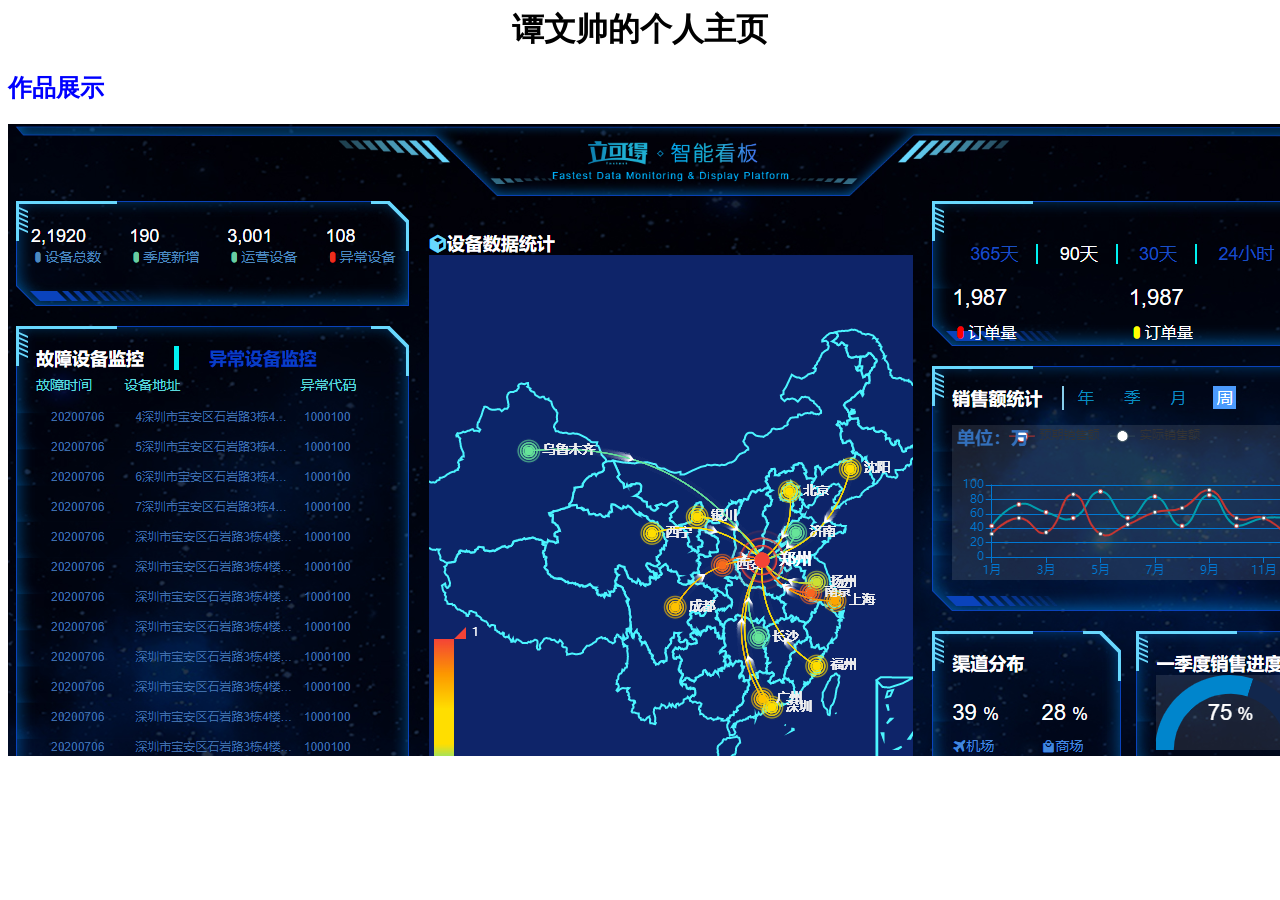
==== index.html @ 6d5e7b0b "主页一" ====
<!DOCTYPE html>
<html lang="en">
<head>
    <meta charset="UTF-8">
    <meta name="viewport" content="width=device-width, initial-scale=1.0">
    <title>Document</title>
    <link rel="stylesheet" href="css/index.css">
</head>
<body>
    <h1>谭文帅的个人主页</h1>
     <h2>作品展示</h2>
     <img src="img/作业1.png" alt="">
    <script src="js/jquery-1.12.4.min.js"></script>
    <script>

    </script>
</body>
</html>
---- css/index.css ----
h1 {
    background-color: initial red ,blue,green,purple,yellow,pink,gray;
    padding: 0;
    margin: 0;
    text-align: center;
}
h2 {
    color: blue;
}
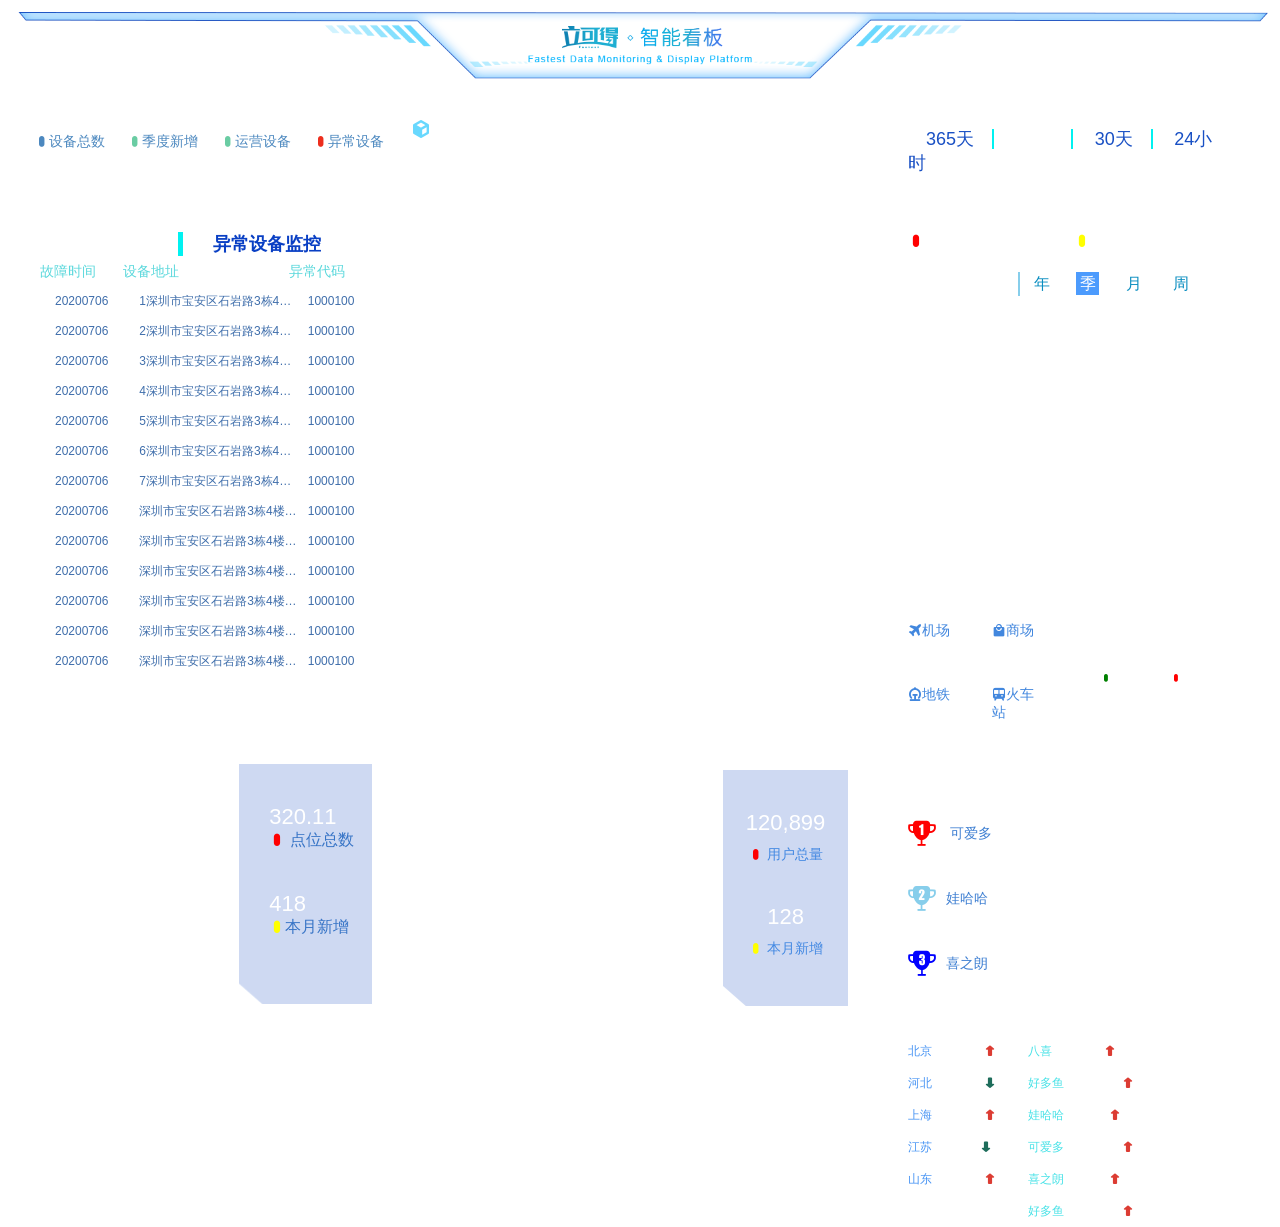
==== commit 1c2d5002: "主页二" ====
--- a/index.html
+++ b/index.html
@@ -1,18 +1,450 @@
 <!DOCTYPE html>
 <html lang="en">
+
 <head>
     <meta charset="UTF-8">
     <meta name="viewport" content="width=device-width, initial-scale=1.0">
     <title>Document</title>
-    <link rel="stylesheet" href="css/index.css">
+    <link rel="stylesheet" href='css/base.css'>
+    <link rel="stylesheet" href='css/index.css'>
+    <link rel="stylesheet" href="fonts/icomoon.css">
+    <script src="js/jquery-1.12.4.js"></script>
+    <script src="js/echarts.js"></script>
+    <script src="js/china.js"></script>
+    <script src="js/index.js"></script>
 </head>
+
 <body>
-    <h1>谭文帅的个人主页</h1>
-     <h2>作品展示</h2>
-     <img src="img/作业1.png" alt="">
-    <script src="js/jquery-1.12.4.min.js"></script>
-    <script>
-
-    </script>
+    <!--容器 -->
+    <div class="container clearfix">
+        <!-- 商标开始 -->
+        <div class="logo"></div>
+        <!-- 商标结束 -->
+        <!-- 左边区开始 -->
+        <div class="left ">
+            <div class="overview panel">
+                <div class="itembox inner">
+                    <div class="item">
+                        <div class="count">2,1920</div>
+                        <div class="dot1 description">设备总数</div>
+                    </div>
+                    <div class="item">
+                        <div class="count">190</div>
+                        <div class="dot2 description">季度新增</div>
+                    </div>
+                    <div class="item">
+                        <div class="count">3,001</div>
+                        <div class="dot3 description">运营设备</div>
+                    </div>
+                    <div class="item">
+                        <div class="count">108</div>
+                        <div class="dot4 description">异常设备</div>
+                    </div>
+                </div>
+            </div>
+            <!-- 设备监控开始 -->
+            <div class="monitor panel">
+                <div class="tab inner ">
+                    <ul class="clearfix">
+                        <li>
+                            <h4 class="active">故障设备监控</h4>
+                        </li>
+                        <li>
+                            <h4>异常设备监控</h4>
+                        </li>
+                    </ul>
+                    <!-- 轮播框开始 -->
+
+                    <div class="carousel">
+                        <div class="titles">
+                            <span class="titleTime">故障时间</span>
+                            <span class="titleAddress">设备地址</span>
+                            <span class="titleCode">异常代码</span>
+                        </div>
+                        <!-- 超出部份隐藏 -->
+                        <div class="hidebox">
+                            <div class="rowbox">
+                                <div class="row">
+                                    <span class="time">
+                                        20200706
+                                    </span>
+                                    <span class="address">
+                                        1深圳市宝安区石岩路3栋4楼407室岩路3栋4楼407室 深圳市宝安区石岩路3栋4楼407室岩路3栋4楼407室
+                                    </span>
+                                    <span class="code">
+                                        1000100
+                                    </span>
+                                </div>
+                                <div class="row">
+                                    <span class="time">
+                                        20200706
+                                    </span>
+                                    <span class="address">
+                                        2深圳市宝安区石岩路3栋4楼407室
+                                    </span>
+                                    <span class="code">
+                                        1000100
+                                    </span>
+                                </div>
+                                <div class="row">
+                                    <span class="time">
+                                        20200706
+                                    </span>
+                                    <span class="address">
+                                        3深圳市宝安区石岩路3栋4楼407室
+                                    </span>
+                                    <span class="code">
+                                        1000100
+                                    </span>
+                                </div>
+                                <div class="row">
+                                    <span class="time">
+                                        20200706
+                                    </span>
+                                    <span class="address">
+                                        4深圳市宝安区石岩路3栋4楼407室
+                                    </span>
+                                    <span class="code">
+                                        1000100
+                                    </span>
+                                </div>
+                                <div class="row">
+                                    <span class="time">
+                                        20200706
+                                    </span>
+                                    <span class="address">
+                                        5深圳市宝安区石岩路3栋4楼407室
+                                    </span>
+                                    <span class="code">
+                                        1000100
+                                    </span>
+                                </div>
+                                <div class="row">
+                                    <span class="time">
+                                        20200706
+                                    </span>
+                                    <span class="address">
+                                        6深圳市宝安区石岩路3栋4楼407室
+                                    </span>
+                                    <span class="code">
+                                        1000100
+                                    </span>
+                                </div>
+                                <div class="row">
+                                    <span class="time">
+                                        20200706
+                                    </span>
+                                    <span class="address">
+                                        7深圳市宝安区石岩路3栋4楼407室
+                                    </span>
+                                    <span class="code">
+                                        1000100
+                                    </span>
+                                </div>
+                                <div class="row">
+                                    <span class="time">
+                                        20200706
+                                    </span>
+                                    <span class="address">
+                                        深圳市宝安区石岩路3栋4楼407室
+                                    </span>
+                                    <span class="code">
+                                        1000100
+                                    </span>
+                                </div>
+                                <div class="row">
+                                    <span class="time">
+                                        20200706
+                                    </span>
+                                    <span class="address">
+                                        深圳市宝安区石岩路3栋4楼407室
+                                    </span>
+                                    <span class="code">
+                                        1000100
+                                    </span>
+                                </div>
+                                <div class="row">
+                                    <span class="time">
+                                        20200706
+                                    </span>
+                                    <span class="address">
+                                        深圳市宝安区石岩路3栋4楼407室
+                                    </span>
+                                    <span class="code">
+                                        1000100
+                                    </span>
+                                </div>
+                                <div class="row">
+                                    <span class="time">
+                                        20200706
+                                    </span>
+                                    <span class="address">
+                                        深圳市宝安区石岩路3栋4楼407室
+                                    </span>
+                                    <span class="code">
+                                        1000100
+                                    </span>
+                                </div>
+                                <div class="row">
+                                    <span class="time">
+                                        20200706
+                                    </span>
+                                    <span class="address">
+                                        深圳市宝安区石岩路3栋4楼407室
+                                    </span>
+                                    <span class="code">
+                                        1000100
+                                    </span>
+                                </div>
+                                <div class="row">
+                                    <span class="time">
+                                        20200706
+                                    </span>
+                                    <span class="address">
+                                        深圳市宝安区石岩路3栋4楼407室
+                                    </span>
+                                    <span class="code">
+                                        1000100
+                                    </span>
+                                </div>
+                                <div class="row">
+                                    <span class="time">
+                                        20200706
+                                    </span>
+                                    <span class="address">
+                                        深圳市宝安区石岩路3栋4楼407室
+                                    </span>
+                                    <span class="code">
+                                        1000100
+                                    </span>
+                                </div>
+                                <div class="row">
+                                    <span class="time">
+                                        20200706
+                                    </span>
+                                    <span class="address">
+                                        深圳市宝安区石岩路3栋4楼407室
+                                    </span>
+                                    <span class="code">
+                                        1000100
+                                    </span>
+                                </div>
+                                <div class="row">
+                                    <span class="time">
+                                        20200706
+                                    </span>
+                                    <span class="address">
+                                        深圳市宝安区石岩路3栋4楼407室
+                                    </span>
+                                    <span class="code">
+                                        1000100
+                                    </span>
+                                </div>
+                                <div class="row">
+                                    <span class="time">
+                                        20200706
+                                    </span>
+                                    <span class="address">
+                                        深圳市宝安区石岩路3栋4楼407室
+                                    </span>
+                                    <span class="code">
+                                        1000100
+                                    </span>
+                                </div>
+                                <div class="row">
+                                    <span class="time">
+                                        20200706
+                                    </span>
+                                    <span class="address">
+                                        深圳市宝安区石岩路3栋4楼407室
+                                    </span>
+                                    <span class="code">
+                                        1000100
+                                    </span>
+                                </div>
+                            </div>
+                        </div>
+                    </div>
+                    <!-- 轮播框结束 -->
+                </div>
+
+            </div>
+            <!-- 设备监控结束 -->
+            <div class="point panel">
+                <div class="inner">
+                    <div class="map">
+                        <h3>点位分布统计</h3>
+                        <div class="chart">
+                            <div class="pie"></div>
+                            <div class="data">
+                                <div class="item">
+                                    <div class="count">320.11</div>
+                                    <span><i class="icon-dot" style="color:red"></i> 点位总数</span>
+                                </div>
+                                <div class="item">
+                                    <div class="count">418</div>
+                                    <span> <i class="icon-dot" style="color:yellow"></i>本月新增</span>
+                                </div>
+                            </div>
+                        </div>
+                    </div>
+                </div>
+            </div>
+        </div>
+        <!-- 左边区结束 -->
+        <!-- 中间开始 -->
+        <div class="center">
+            <div class="map">
+                <h2><span class="icon-cube" style="color: #68d8fe;"></span>设备数据统计</h2>
+                <div class="chart">
+                    <div class="geo"></div>
+                </div>
+            </div>
+            <div class="user panel">
+                <div class="inner">
+                    <h2>全国用户总量统计</h2>
+                    <div class="chart">
+                        <div class="bar"></div>
+                        <div class="data">
+                            <div class="item">
+                                <div class="count">120,899</div>
+                                <span><i class="icon-dot" style="color: red;"></i> 用户总量</span>
+                            </div>
+                            <div class="item">
+                                <div class="count">128</div>
+                                <span><i class="icon-dot" style="color: yellow;"></i> 本月新增</span>
+                            </div>
+
+                        </div>
+                    </div>
+
+
+                </div>
+            </div>
+        </div>
+        <!-- 中间结束 -->
+
+        <div class="right">
+            <!-- 订单开始 -->
+                <div class="order panel">
+                    <div class="wrap inner">
+                        <div class="fillter">
+                            <a href="javascript:void(0);">365天</a>
+                            <a class="active" href="javascript:void(0);">90天</a>
+                            <a href="javascript:void(0);">30天</a>
+                            <a href="javascript:void(0);">24小时</a>                     
+                        </div>
+                        <div class="data clearfix">
+                            <div class="item">
+                                <div class="count">1,987</div>
+                                 <span><i class="icon-dot" style="color:red"></i>订单量</span>
+                            </div>
+                            <div class="item">
+                                <div class="count">1,987</div>
+                                 <span><i class="icon-dot" style="color: yellow;"></i>订单量</span>
+                            </div>
+                        </div>
+                    </div>
+                </div>
+            <!-- 订单结束 -->
+            <!-- 销信统计开始 -->
+            <div class="sale panel">
+                <div class="inner">
+                    <div class="tab clearfix">
+                        <h2>销售额统计</h2>
+                        <div class="period">
+                            <a href="javascript:void(0);">年</a>
+                            <a href="javascript:void(0);" class="active">季</a>
+                            <a href="javascript:void(0);">月</a>
+                            <a href="javascript:void(0);">周</a>
+                        </div>
+                    </div>
+                    <div class="chart"></div>
+                </div>
+            </div>
+            <!-- 销信统计结束 -->
+            <!-- 渠道与一季度销售 -->
+             <div class="wrap">
+                  <div class="qudao panel">
+                      <div class="inner ">
+                          <h2>渠道分布</h2>
+                           <div class="data clearfix">
+                               <div class="item">
+                                   <div class="count">39 <small>%</small> </div>
+                                   <div class="jiaotong"><i  class="icon-plane"></i>机场</div>
+                               </div>
+                               <div class="item">
+                                   <div class="count">28 <small>%</small> </div>
+                                   <div class="jiaotong"><i  class="icon-bag"></i>商场</div>
+                               </div>
+                               <div class="item">
+                                   <div class="count">20<small>%</small> </div>
+                                   <div class="jiaotong"><i  class="icon-train"></i>地铁</div>
+                               </div>
+                               <div class="item">
+                                   <div class="count">39 <small>%</small> </div>
+                                   <div class="jiaotong"><i class="icon-bus"></i>火车站</div>
+                               </div>
+                           </div>
+                      </div>
+                  </div>
+                  <div class="quarter panel">
+                      <div class="inner">
+                        <h2>一季度销售进度</h2>
+                        <div class="chart">
+                            <div class="gauge"></div>
+                            <div class="label">75<small> %</small></div>
+                          </div>
+                          <div class="data clearfix">
+                              <div class="item">
+                                  <div class="count">1,321</div>
+                                  <span><i  class="icon-dot" style="color: green;"></i>销售额（万元）</span>
+                              </div>
+                              <div class="item">
+                                  <div class="count">150 <small>%</small></div>
+                                  <span><i  class="icon-dot" style="color: red;"></i>同比增长</span>
+                              </div>
+                          </div>
+                      </div>
+                  </div>
+             </div>
+               <!-- 渠道与一季度销售end -->
+               <!-- 热榜热销开始 -->
+                <div class="hot panel">
+                    <div class="inner">
+                        <!-- 前3名排名start-->
+                        <div class="all">
+                            <h2>全国热榜</h2>
+                            <ul class="rank">
+                                <li><span class="icon-cup1" style="color: red;"></span> 可爱多</li>
+                                <li><span class="icon-cup2" style="color: skyblue;"></span>娃哈哈</li>
+                                <li><span class="icon-cup3" style="color: blue;"></span>喜之朗</li>
+                            </ul>
+                        </div>
+                            <!-- 前3名排名end-->
+                         <div class="province clearfix">
+                             <h2>各省热销</h2>
+                             <ul class="rank">
+                                 <li><span>北京</span><span>25.179<i  class="icon-up" ></i></span></li>
+                                 <li><span>河北</span><span>22.665<i  class="icon-down" ></i></span></li>
+                                 <li><span>上海</span><span>88.215<i  class="icon-up" ></i></span></li>
+                                 <li><span>江苏</span><span>55.33 <i  class="icon-down" ></i></span></li>
+                                 <li><span>山东</span><span>255.55<i  class="icon-up" ></i></span></li>
+                             </ul>
+                             <ul class="rank">
+                                <li><span>八喜</span><span>60.179<i  class="icon-up" ></i></span></li>
+                                <li><span>好多鱼</span><span>885.179<i  class="icon-up" ></i></span></li>
+                                <li><span>娃哈哈</span><span>9.179<i  class="icon-up" ></i></span></li>
+                                <li><span>可爱多</span><span>555.179<i  class="icon-up" ></i></span></li>
+                                <li><span>喜之朗</span><span>4.179<i  class="icon-up" ></i></span></li>
+                                <li><span>好多鱼</span><span>557.179<i  class="icon-up" ></i></span></li>
+                            </ul>
+                         </div>
+                    </div>
+                </div>
+               <!-- 热榜热销结束 -->
+        </div>
+    </div>
 </body>
+
 </html>
--- a/css/base.css
+++ b/css/base.css
@@ -0,0 +1,42 @@
+* {
+    margin: 0px;
+    padding: 0px;
+    font-family: Arial, Helvetica, sans-serif;
+    box-sizing: border-box;
+}
+
+body{
+    font-size: 12px;
+}
+
+li {
+    list-style: none;
+}
+
+img{
+    vertical-align: middle;/* 图片居中 */
+}
+
+a {
+    color: #000;
+    /* 取消a标签默认下划线 */
+    text-decoration: none;
+}
+
+input {
+    border: 0 none;
+    outline-style: none; /*取消内边框*/
+}
+
+/* 清除浮动，解决margin-top塌陷 */
+.clearfix:after {
+    content: "";
+    display: block;
+    height: 0;
+    clear: both;
+    visibility: hidden;
+}
+
+.celarfix {
+    zoom: 1;
+}
--- a/css/index.css
+++ b/css/index.css
@@ -1,9 +1,442 @@
-h1 {
-    background-color: initial red ,blue,green,purple,yellow,pink,gray;
-    padding: 0;
-    margin: 0;
-    text-align: center;
-}
-h2 {
-    color: blue;
-}+.container {
+  position: relative;
+  width: 100%;
+  max-width: 1920px;
+  min-height: 780px;
+  background: url('../images/bg.jpg') no-repeat center;
+  background-size: cover;
+  margin: 0 auto;
+  padding: 0 20px;
+  color: #ffffff;
+}
+.logo {
+  position: absolute;
+  height: 117px;
+  background: url('../images/logo.png') no-repeat;
+  background-size: contain;
+  width: 100%;
+  left: 0;
+}
+div.panel {
+  position: relative;
+  border-image-source: url('../images/border.png');
+  border-image-slice: 51 40 21 130 ;
+  border-image-repeat: round;
+  border-width: 51px 40px 21px 130px ;
+  border-style: solid;
+}
+.inner {
+  position: absolute;
+  top: -51px;
+  right: -40px;
+  bottom: -21px;
+  left: -130px;
+}
+.left {
+  float: left;
+  width: 30%;
+  margin-top: 87px;
+}
+.left .overview {
+  height: 105px;
+  margin-bottom: 20px;
+}
+.left .overview .itembox {
+  height: 105px;
+}
+.left .overview .itembox .item {
+  float: left;
+  width: 25%;
+  height: 105px;
+  text-align: left;
+  padding-top: 25px;
+  padding-left: 15px;
+}
+.left .overview .itembox .item .count {
+  font-size: 18px;
+}
+.left .overview .itembox .item .description {
+  font-size: 14px;
+  color: #4c88bf;
+}
+.left .overview .itembox .item .description::before {
+  content: '\e900';
+  font-family: 'icomoon';
+}
+.left .overview .itembox .item .description.dot2::before {
+  color: #6acca3;
+}
+.left .overview .itembox .item .description.dot3::before {
+  color: #6acca3;
+}
+.left .overview .itembox .item .description.dot4::before {
+  color: #ed2e1d;
+}
+.left .monitor {
+  height: 470px;
+  margin-bottom: 20px;
+}
+.left .monitor .tab {
+  height: 470px;
+  font-size: 18px;
+  padding: 20px 20px 0;
+}
+.left .monitor .tab li {
+  float: left;
+}
+.left .monitor .tab li h4 {
+  color: #093fc4;
+}
+.left .monitor .tab li h4.active {
+  color: #fff;
+}
+.left .monitor .tab li:nth-child(1) h4 {
+  padding-right: 30px;
+  border-right: 5px solid #00f2f1;
+}
+.left .monitor .tab li:nth-child(2) h4 {
+  padding-left: 30px;
+}
+.left .monitor .carousel {
+  position: relative;
+  height: 426px;
+}
+.left .monitor .carousel .titles {
+  height: 30px;
+  line-height: 30px;
+  font-size: 14px;
+  color: #5bd8dc;
+}
+.left .monitor .carousel .titles:hover {
+  background-color: #1a1c27;
+  cursor: pointer;
+}
+.left .monitor .carousel .titles span {
+  float: left;
+  width: 25%;
+}
+.left .monitor .carousel .titles .titleAddress {
+  width: 50%;
+}
+.left .monitor .carousel .hidebox {
+  position: relative;
+  height: 396px;
+  overflow: hidden;
+}
+.left .monitor .carousel .rowbox {
+  position: absolute;
+  left: 0;
+  height: 396px;
+  width: 352px;
+}
+.left .monitor .carousel .row {
+  position: relative;
+  color: #3f6eab;
+  font-size: 12px;
+  height: 30px;
+  line-height: 30px;
+  padding-left: 15px;
+}
+.left .monitor .carousel .row:hover {
+  background-color: #1a1c27;
+  cursor: pointer;
+}
+.left .monitor .carousel .row:hover::before {
+  position: absolute;
+  left: 0;
+  content: '\e900';
+  font-family: 'icomoon';
+  font-size: 16px;
+}
+.left .monitor .carousel .row span {
+  float: left;
+  width: 25%;
+  padding-right: 10px;
+}
+.left .monitor .carousel .row .address {
+  width: 50%;
+  overflow: hidden;
+  text-overflow: ellipsis;
+  white-space: nowrap;
+}
+.left .point {
+  height: 335px;
+  margin-bottom: 20px;
+}
+.left .point .map {
+  padding: 20px;
+}
+.left .point .map h3 {
+  font-size: 20px;
+}
+.left .point .map .pie,
+.left .point .map .data {
+  float: left;
+  height: 240px;
+  margin-top: 15px;
+}
+.left .point .map .pie {
+  width: 60%;
+}
+.left .point .map .data {
+  width: 40%;
+  background: url('../images/rect.png') no-repeat;
+  background-size: cover;
+  padding-left: 30px;
+}
+.left .point .map .data .item {
+  margin-top: 40px;
+}
+.left .point .map .data .count {
+  font-size: 22px;
+}
+.left .point .map .data span {
+  font-size: 16px;
+  color: #3774c6;
+}
+.right {
+  float: left;
+  width: 30%;
+  height: 680px;
+  margin-top: 87px;
+}
+.right .order {
+  height: 145px;
+}
+.right .order .inner {
+  padding: 20px;
+}
+.right .order .inner .fillter a {
+  color: #1950c4;
+  font-size: 18px;
+  padding: 0 18px;
+  border-right: 2px solid #00f2f1;
+}
+.right .order .inner .fillter a.active {
+  color: #ffffff;
+}
+.right .order .inner .fillter a:last-child {
+  border: none;
+}
+.right .order .inner .data {
+  margin-top: 20px;
+}
+.right .order .inner .data .item {
+  float: left;
+  width: 50%;
+}
+.right .order .inner .data .item .count {
+  font-size: 22px;
+  margin-bottom: 10px;
+}
+.right .order .inner .data .item span {
+  font-size: 16px;
+}
+.right .sale {
+  height: 245px;
+  margin-top: 20px;
+}
+.right .sale .inner {
+  padding: 20px;
+}
+.right .sale .inner .tab h2 {
+  float: left;
+  padding-right: 20px;
+  border-right: 2px solid skyblue;
+}
+.right .sale .inner .tab .period {
+  float: left;
+}
+.right .sale .inner .tab .period a {
+  display: inline-block;
+  text-align: center;
+  width: 23px;
+  height: 23px;
+  line-height: 23px;
+  font-size: 16px;
+  margin: 0 10px;
+  color: #098dc0;
+}
+.right .sale .inner .tab .period a.active {
+  background-color: #4c9bfd;
+  color: #ffff;
+}
+.right .sale .inner .chart {
+  margin-top: 15px;
+  height: 155px;
+  background-color: rgba(255, 255, 255, 0.1);
+}
+.right .wrap {
+  height: 230px;
+  margin-top: 20px;
+}
+.right .wrap .qudao {
+  float: left;
+  width: 48%;
+  height: 100%;
+}
+.right .wrap .qudao .inner {
+  padding: 20px;
+}
+.right .wrap .qudao .inner .data {
+  margin-top: 15px;
+}
+.right .wrap .qudao .inner .data .item {
+  float: left;
+  width: 50%;
+  margin-top: 10px;
+}
+.right .wrap .qudao .inner .data .item .count {
+  font-size: 22px;
+  margin-bottom: 10px;
+}
+.right .wrap .qudao .inner .data .item .jiaotong {
+  font-size: 14px;
+  color: #4287de;
+}
+.right .wrap .qudao .inner .data .item:nth-child(even) {
+  padding-left: 15px;
+}
+.right .wrap .quarter {
+  float: left;
+  margin-left: 4%;
+  width: 48%;
+  height: 100%;
+}
+.right .wrap .quarter .inner {
+  padding: 20px;
+}
+.right .wrap .quarter .inner .chart {
+  position: relative;
+  height: 75px;
+  background-color: rgba(255, 255, 255, 0.1);
+}
+.right .wrap .quarter .inner .chart .gauge {
+  height: 100%;
+}
+.right .wrap .quarter .inner .chart .label {
+  position: absolute;
+  font-size: 22px;
+  top: 50%;
+  left: 50%;
+  transform: translate(-50%, -50%);
+  margin: auto;
+}
+.right .wrap .quarter .inner .data {
+  margin-top: 20px;
+}
+.right .wrap .quarter .inner .data .item {
+  float: left;
+  width: 50%;
+}
+.right .wrap .quarter .inner .data .item span {
+  font-size: 10px;
+}
+.right .hot {
+  margin-top: 10px;
+  height: 280px;
+}
+.right .hot .inner {
+  padding: 20px;
+}
+.right .hot .inner .all {
+  float: left;
+  margin-right: 20px;
+}
+.right .hot .inner .all li {
+  height: 65px;
+  line-height: 65px;
+  color: #3e7fd2;
+  font-size: 14px;
+}
+.right .hot .inner .all li span {
+  padding-right: 10px;
+  font-size: 28px;
+  vertical-align: middle;
+}
+.right .hot .inner .province {
+  float: left;
+}
+.right .hot .inner .province h2 {
+  margin-bottom: 15px;
+}
+.right .hot .inner .province .rank {
+  float: left;
+  font-size: 12px;
+}
+.right .hot .inner .province .rank li {
+  width: 120px;
+  height: 32px;
+  line-height: 32px;
+}
+.right .hot .inner .province .rank li span {
+  width: 50%;
+}
+.right .hot .inner .province .rank li span .icon-up {
+  color: #dc3c33;
+}
+.right .hot .inner .province .rank li span .icon-down {
+  color: #1e6d5b;
+}
+.right .hot .inner .province .rank li span:nth-of-type(2) {
+  padding-left: 15px;
+}
+.right .hot .inner .province .rank:nth-of-type(1) li span:nth-of-type(1) {
+  color: #4995f4;
+}
+.right .hot .inner .province .rank:nth-of-type(2) li span:nth-of-type(1) {
+  color: #48e2e7;
+}
+.center {
+  float: left;
+  width: 40%;
+  height: 680px;
+  margin-top: 117px;
+}
+.center .map {
+  height: 565px;
+  margin: 0 20px;
+}
+.center .map .chart {
+  height: 541px;
+  background-color: rgba(255, 255, 255, 0.1);
+}
+.center .map .chart .geo {
+  height: 100%;
+}
+.center .user {
+  height: 338px;
+  margin: 20px 20px 0;
+}
+.center .user h2 {
+  height: 20%;
+  padding-left: 20px;
+  padding-top: 20px;
+}
+.center .user .chart {
+  height: 80%;
+  padding: 0 20px ;
+}
+.center .user .chart .bar {
+  float: left;
+  width: 70%;
+  height: 240px;
+}
+.center .user .chart .data {
+  float: left;
+  width: 30%;
+  background: url('../images/rect.png') no-repeat;
+  height: 240px;
+}
+.center .user .chart .data .item {
+  margin-top: 40px;
+  text-align: center;
+}
+.center .user .chart .data .item .count {
+  font-size: 22px;
+  margin-bottom: 10px;
+}
+.center .user .chart .data .item span {
+  font-size: 14px;
+  color: #4288e2;
+}
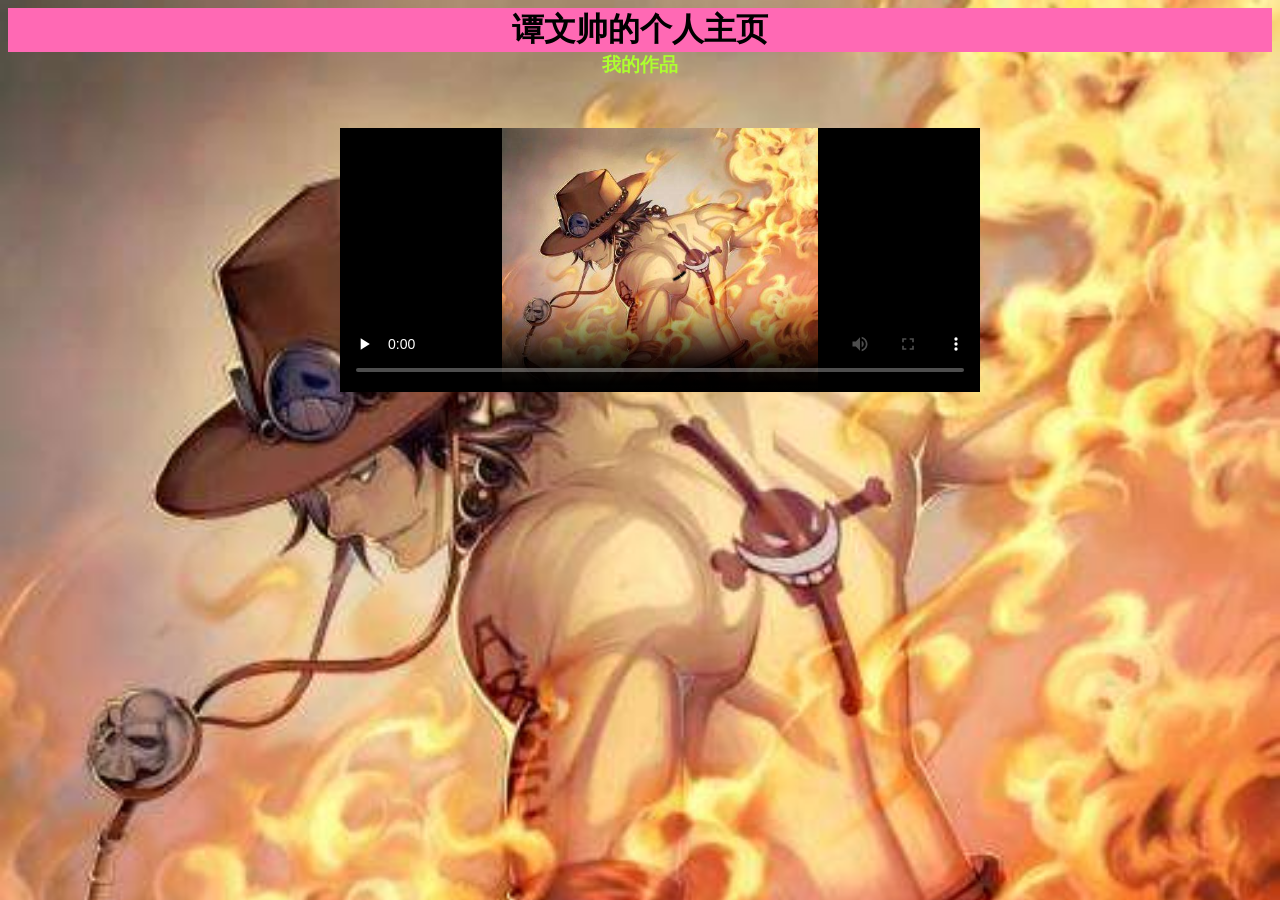
==== commit d50c1fd9: "更新二次" ====
--- a/index.html
+++ b/index.html
@@ -5,446 +5,56 @@
     <meta charset="UTF-8">
     <meta name="viewport" content="width=device-width, initial-scale=1.0">
     <title>Document</title>
-    <link rel="stylesheet" href='css/base.css'>
-    <link rel="stylesheet" href='css/index.css'>
-    <link rel="stylesheet" href="fonts/icomoon.css">
-    <script src="js/jquery-1.12.4.js"></script>
-    <script src="js/echarts.js"></script>
-    <script src="js/china.js"></script>
-    <script src="js/index.js"></script>
+    <link rel="stylesheet" href="./vide7.5.5/css/video-js.min.css">
+    <script src="./js/jquery-1.12.4.min.js"></script>
+    <style>
+        body {
+            background: url('./火拳.jpg') no-repeat;
+            background-size: cover;
+        }
+        h1{
+          text-align: center;
+          margin: 0;
+          padding: 0;
+          background-color: hotpink;
+        }
+        h3 {
+            text-align: center;
+            padding: 0;
+            margin: 0;
+            color: greenyellow;
+        }
+
+        #myvideoBox {
+            width: 600px;
+            height: 300px;
+            margin: 50px auto;
+        }
+    </style>
 </head>
 
 <body>
-    <!--容器 -->
-    <div class="container clearfix">
-        <!-- 商标开始 -->
-        <div class="logo"></div>
-        <!-- 商标结束 -->
-        <!-- 左边区开始 -->
-        <div class="left ">
-            <div class="overview panel">
-                <div class="itembox inner">
-                    <div class="item">
-                        <div class="count">2,1920</div>
-                        <div class="dot1 description">设备总数</div>
-                    </div>
-                    <div class="item">
-                        <div class="count">190</div>
-                        <div class="dot2 description">季度新增</div>
-                    </div>
-                    <div class="item">
-                        <div class="count">3,001</div>
-                        <div class="dot3 description">运营设备</div>
-                    </div>
-                    <div class="item">
-                        <div class="count">108</div>
-                        <div class="dot4 description">异常设备</div>
-                    </div>
-                </div>
-            </div>
-            <!-- 设备监控开始 -->
-            <div class="monitor panel">
-                <div class="tab inner ">
-                    <ul class="clearfix">
-                        <li>
-                            <h4 class="active">故障设备监控</h4>
-                        </li>
-                        <li>
-                            <h4>异常设备监控</h4>
-                        </li>
-                    </ul>
-                    <!-- 轮播框开始 -->
+  <h1>谭文帅的个人主页</h1>
+    <h3>我的作品</h3>
+    <div id="myvideoBox">
+        <video id="myvideo" class="video-js vjs-big-play-centered" controls preload="none" width="640" height="264"
+            poster="./火拳.jpg" data-setup="{}">
+            <source src="./火拳vs黑胡了.mp4" type='video/mp4' />
+            <source src="http://视频地址格式2.webm" type='video/webm' />
+            <source src="http://视频地址格式3.ogv" type='video/ogg' />
+        </video>
+    </div>
+    <script src="js/jquery-1.12.4.min.js"></script>
+    <script>
+        $(function () {
+            var myPlayer = videojs('myvideo');
+            videojs("myvideo").ready(function () {
+                var myPlayer = this;
+                myPlayer.play();
+            });
+        });
 
-                    <div class="carousel">
-                        <div class="titles">
-                            <span class="titleTime">故障时间</span>
-                            <span class="titleAddress">设备地址</span>
-                            <span class="titleCode">异常代码</span>
-                        </div>
-                        <!-- 超出部份隐藏 -->
-                        <div class="hidebox">
-                            <div class="rowbox">
-                                <div class="row">
-                                    <span class="time">
-                                        20200706
-                                    </span>
-                                    <span class="address">
-                                        1深圳市宝安区石岩路3栋4楼407室岩路3栋4楼407室 深圳市宝安区石岩路3栋4楼407室岩路3栋4楼407室
-                                    </span>
-                                    <span class="code">
-                                        1000100
-                                    </span>
-                                </div>
-                                <div class="row">
-                                    <span class="time">
-                                        20200706
-                                    </span>
-                                    <span class="address">
-                                        2深圳市宝安区石岩路3栋4楼407室
-                                    </span>
-                                    <span class="code">
-                                        1000100
-                                    </span>
-                                </div>
-                                <div class="row">
-                                    <span class="time">
-                                        20200706
-                                    </span>
-                                    <span class="address">
-                                        3深圳市宝安区石岩路3栋4楼407室
-                                    </span>
-                                    <span class="code">
-                                        1000100
-                                    </span>
-                                </div>
-                                <div class="row">
-                                    <span class="time">
-                                        20200706
-                                    </span>
-                                    <span class="address">
-                                        4深圳市宝安区石岩路3栋4楼407室
-                                    </span>
-                                    <span class="code">
-                                        1000100
-                                    </span>
-                                </div>
-                                <div class="row">
-                                    <span class="time">
-                                        20200706
-                                    </span>
-                                    <span class="address">
-                                        5深圳市宝安区石岩路3栋4楼407室
-                                    </span>
-                                    <span class="code">
-                                        1000100
-                                    </span>
-                                </div>
-                                <div class="row">
-                                    <span class="time">
-                                        20200706
-                                    </span>
-                                    <span class="address">
-                                        6深圳市宝安区石岩路3栋4楼407室
-                                    </span>
-                                    <span class="code">
-                                        1000100
-                                    </span>
-                                </div>
-                                <div class="row">
-                                    <span class="time">
-                                        20200706
-                                    </span>
-                                    <span class="address">
-                                        7深圳市宝安区石岩路3栋4楼407室
-                                    </span>
-                                    <span class="code">
-                                        1000100
-                                    </span>
-                                </div>
-                                <div class="row">
-                                    <span class="time">
-                                        20200706
-                                    </span>
-                                    <span class="address">
-                                        深圳市宝安区石岩路3栋4楼407室
-                                    </span>
-                                    <span class="code">
-                                        1000100
-                                    </span>
-                                </div>
-                                <div class="row">
-                                    <span class="time">
-                                        20200706
-                                    </span>
-                                    <span class="address">
-                                        深圳市宝安区石岩路3栋4楼407室
-                                    </span>
-                                    <span class="code">
-                                        1000100
-                                    </span>
-                                </div>
-                                <div class="row">
-                                    <span class="time">
-                                        20200706
-                                    </span>
-                                    <span class="address">
-                                        深圳市宝安区石岩路3栋4楼407室
-                                    </span>
-                                    <span class="code">
-                                        1000100
-                                    </span>
-                                </div>
-                                <div class="row">
-                                    <span class="time">
-                                        20200706
-                                    </span>
-                                    <span class="address">
-                                        深圳市宝安区石岩路3栋4楼407室
-                                    </span>
-                                    <span class="code">
-                                        1000100
-                                    </span>
-                                </div>
-                                <div class="row">
-                                    <span class="time">
-                                        20200706
-                                    </span>
-                                    <span class="address">
-                                        深圳市宝安区石岩路3栋4楼407室
-                                    </span>
-                                    <span class="code">
-                                        1000100
-                                    </span>
-                                </div>
-                                <div class="row">
-                                    <span class="time">
-                                        20200706
-                                    </span>
-                                    <span class="address">
-                                        深圳市宝安区石岩路3栋4楼407室
-                                    </span>
-                                    <span class="code">
-                                        1000100
-                                    </span>
-                                </div>
-                                <div class="row">
-                                    <span class="time">
-                                        20200706
-                                    </span>
-                                    <span class="address">
-                                        深圳市宝安区石岩路3栋4楼407室
-                                    </span>
-                                    <span class="code">
-                                        1000100
-                                    </span>
-                                </div>
-                                <div class="row">
-                                    <span class="time">
-                                        20200706
-                                    </span>
-                                    <span class="address">
-                                        深圳市宝安区石岩路3栋4楼407室
-                                    </span>
-                                    <span class="code">
-                                        1000100
-                                    </span>
-                                </div>
-                                <div class="row">
-                                    <span class="time">
-                                        20200706
-                                    </span>
-                                    <span class="address">
-                                        深圳市宝安区石岩路3栋4楼407室
-                                    </span>
-                                    <span class="code">
-                                        1000100
-                                    </span>
-                                </div>
-                                <div class="row">
-                                    <span class="time">
-                                        20200706
-                                    </span>
-                                    <span class="address">
-                                        深圳市宝安区石岩路3栋4楼407室
-                                    </span>
-                                    <span class="code">
-                                        1000100
-                                    </span>
-                                </div>
-                                <div class="row">
-                                    <span class="time">
-                                        20200706
-                                    </span>
-                                    <span class="address">
-                                        深圳市宝安区石岩路3栋4楼407室
-                                    </span>
-                                    <span class="code">
-                                        1000100
-                                    </span>
-                                </div>
-                            </div>
-                        </div>
-                    </div>
-                    <!-- 轮播框结束 -->
-                </div>
-
-            </div>
-            <!-- 设备监控结束 -->
-            <div class="point panel">
-                <div class="inner">
-                    <div class="map">
-                        <h3>点位分布统计</h3>
-                        <div class="chart">
-                            <div class="pie"></div>
-                            <div class="data">
-                                <div class="item">
-                                    <div class="count">320.11</div>
-                                    <span><i class="icon-dot" style="color:red"></i> 点位总数</span>
-                                </div>
-                                <div class="item">
-                                    <div class="count">418</div>
-                                    <span> <i class="icon-dot" style="color:yellow"></i>本月新增</span>
-                                </div>
-                            </div>
-                        </div>
-                    </div>
-                </div>
-            </div>
-        </div>
-        <!-- 左边区结束 -->
-        <!-- 中间开始 -->
-        <div class="center">
-            <div class="map">
-                <h2><span class="icon-cube" style="color: #68d8fe;"></span>设备数据统计</h2>
-                <div class="chart">
-                    <div class="geo"></div>
-                </div>
-            </div>
-            <div class="user panel">
-                <div class="inner">
-                    <h2>全国用户总量统计</h2>
-                    <div class="chart">
-                        <div class="bar"></div>
-                        <div class="data">
-                            <div class="item">
-                                <div class="count">120,899</div>
-                                <span><i class="icon-dot" style="color: red;"></i> 用户总量</span>
-                            </div>
-                            <div class="item">
-                                <div class="count">128</div>
-                                <span><i class="icon-dot" style="color: yellow;"></i> 本月新增</span>
-                            </div>
-
-                        </div>
-                    </div>
-
-
-                </div>
-            </div>
-        </div>
-        <!-- 中间结束 -->
-
-        <div class="right">
-            <!-- 订单开始 -->
-                <div class="order panel">
-                    <div class="wrap inner">
-                        <div class="fillter">
-                            <a href="javascript:void(0);">365天</a>
-                            <a class="active" href="javascript:void(0);">90天</a>
-                            <a href="javascript:void(0);">30天</a>
-                            <a href="javascript:void(0);">24小时</a>                     
-                        </div>
-                        <div class="data clearfix">
-                            <div class="item">
-                                <div class="count">1,987</div>
-                                 <span><i class="icon-dot" style="color:red"></i>订单量</span>
-                            </div>
-                            <div class="item">
-                                <div class="count">1,987</div>
-                                 <span><i class="icon-dot" style="color: yellow;"></i>订单量</span>
-                            </div>
-                        </div>
-                    </div>
-                </div>
-            <!-- 订单结束 -->
-            <!-- 销信统计开始 -->
-            <div class="sale panel">
-                <div class="inner">
-                    <div class="tab clearfix">
-                        <h2>销售额统计</h2>
-                        <div class="period">
-                            <a href="javascript:void(0);">年</a>
-                            <a href="javascript:void(0);" class="active">季</a>
-                            <a href="javascript:void(0);">月</a>
-                            <a href="javascript:void(0);">周</a>
-                        </div>
-                    </div>
-                    <div class="chart"></div>
-                </div>
-            </div>
-            <!-- 销信统计结束 -->
-            <!-- 渠道与一季度销售 -->
-             <div class="wrap">
-                  <div class="qudao panel">
-                      <div class="inner ">
-                          <h2>渠道分布</h2>
-                           <div class="data clearfix">
-                               <div class="item">
-                                   <div class="count">39 <small>%</small> </div>
-                                   <div class="jiaotong"><i  class="icon-plane"></i>机场</div>
-                               </div>
-                               <div class="item">
-                                   <div class="count">28 <small>%</small> </div>
-                                   <div class="jiaotong"><i  class="icon-bag"></i>商场</div>
-                               </div>
-                               <div class="item">
-                                   <div class="count">20<small>%</small> </div>
-                                   <div class="jiaotong"><i  class="icon-train"></i>地铁</div>
-                               </div>
-                               <div class="item">
-                                   <div class="count">39 <small>%</small> </div>
-                                   <div class="jiaotong"><i class="icon-bus"></i>火车站</div>
-                               </div>
-                           </div>
-                      </div>
-                  </div>
-                  <div class="quarter panel">
-                      <div class="inner">
-                        <h2>一季度销售进度</h2>
-                        <div class="chart">
-                            <div class="gauge"></div>
-                            <div class="label">75<small> %</small></div>
-                          </div>
-                          <div class="data clearfix">
-                              <div class="item">
-                                  <div class="count">1,321</div>
-                                  <span><i  class="icon-dot" style="color: green;"></i>销售额（万元）</span>
-                              </div>
-                              <div class="item">
-                                  <div class="count">150 <small>%</small></div>
-                                  <span><i  class="icon-dot" style="color: red;"></i>同比增长</span>
-                              </div>
-                          </div>
-                      </div>
-                  </div>
-             </div>
-               <!-- 渠道与一季度销售end -->
-               <!-- 热榜热销开始 -->
-                <div class="hot panel">
-                    <div class="inner">
-                        <!-- 前3名排名start-->
-                        <div class="all">
-                            <h2>全国热榜</h2>
-                            <ul class="rank">
-                                <li><span class="icon-cup1" style="color: red;"></span> 可爱多</li>
-                                <li><span class="icon-cup2" style="color: skyblue;"></span>娃哈哈</li>
-                                <li><span class="icon-cup3" style="color: blue;"></span>喜之朗</li>
-                            </ul>
-                        </div>
-                            <!-- 前3名排名end-->
-                         <div class="province clearfix">
-                             <h2>各省热销</h2>
-                             <ul class="rank">
-                                 <li><span>北京</span><span>25.179<i  class="icon-up" ></i></span></li>
-                                 <li><span>河北</span><span>22.665<i  class="icon-down" ></i></span></li>
-                                 <li><span>上海</span><span>88.215<i  class="icon-up" ></i></span></li>
-                                 <li><span>江苏</span><span>55.33 <i  class="icon-down" ></i></span></li>
-                                 <li><span>山东</span><span>255.55<i  class="icon-up" ></i></span></li>
-                             </ul>
-                             <ul class="rank">
-                                <li><span>八喜</span><span>60.179<i  class="icon-up" ></i></span></li>
-                                <li><span>好多鱼</span><span>885.179<i  class="icon-up" ></i></span></li>
-                                <li><span>娃哈哈</span><span>9.179<i  class="icon-up" ></i></span></li>
-                                <li><span>可爱多</span><span>555.179<i  class="icon-up" ></i></span></li>
-                                <li><span>喜之朗</span><span>4.179<i  class="icon-up" ></i></span></li>
-                                <li><span>好多鱼</span><span>557.179<i  class="icon-up" ></i></span></li>
-                            </ul>
-                         </div>
-                    </div>
-                </div>
-               <!-- 热榜热销结束 -->
-        </div>
-    </div>
+    </script>
 </body>
 
 </html>
--- a/vide7.5.5/css/video-js.min.css
+++ b/vide7.5.5/css/video-js.min.css
@@ -0,0 +1 @@
+.video-js .vjs-big-play-button .vjs-icon-placeholder:before,.video-js .vjs-modal-dialog,.vjs-button>.vjs-icon-placeholder:before,.vjs-modal-dialog .vjs-modal-dialog-content{position:absolute;top:0;left:0;width:100%;height:100%}.video-js .vjs-big-play-button .vjs-icon-placeholder:before,.vjs-button>.vjs-icon-placeholder:before{text-align:center}@font-face{font-family:VideoJS;src:url([data-uri]) format("woff");font-weight:400;font-style:normal}.video-js .vjs-big-play-button .vjs-icon-placeholder:before,.video-js .vjs-play-control .vjs-icon-placeholder,.vjs-icon-play{font-family:VideoJS;font-weight:400;font-style:normal}.video-js .vjs-big-play-button .vjs-icon-placeholder:before,.video-js .vjs-play-control .vjs-icon-placeholder:before,.vjs-icon-play:before{content:"\f101"}.vjs-icon-play-circle{font-family:VideoJS;font-weight:400;font-style:normal}.vjs-icon-play-circle:before{content:"\f102"}.video-js .vjs-play-control.vjs-playing .vjs-icon-placeholder,.vjs-icon-pause{font-family:VideoJS;font-weight:400;font-style:normal}.video-js .vjs-play-control.vjs-playing .vjs-icon-placeholder:before,.vjs-icon-pause:before{content:"\f103"}.video-js .vjs-mute-control.vjs-vol-0 .vjs-icon-placeholder,.vjs-icon-volume-mute{font-family:VideoJS;font-weight:400;font-style:normal}.video-js .vjs-mute-control.vjs-vol-0 .vjs-icon-placeholder:before,.vjs-icon-volume-mute:before{content:"\f104"}.video-js .vjs-mute-control.vjs-vol-1 .vjs-icon-placeholder,.vjs-icon-volume-low{font-family:VideoJS;font-weight:400;font-style:normal}.video-js .vjs-mute-control.vjs-vol-1 .vjs-icon-placeholder:before,.vjs-icon-volume-low:before{content:"\f105"}.video-js .vjs-mute-control.vjs-vol-2 .vjs-icon-placeholder,.vjs-icon-volume-mid{font-family:VideoJS;font-weight:400;font-style:normal}.video-js .vjs-mute-control.vjs-vol-2 .vjs-icon-placeholder:before,.vjs-icon-volume-mid:before{content:"\f106"}.video-js .vjs-mute-control .vjs-icon-placeholder,.vjs-icon-volume-high{font-family:VideoJS;font-weight:400;font-style:normal}.video-js .vjs-mute-control .vjs-icon-placeholder:before,.vjs-icon-volume-high:before{content:"\f107"}.video-js .vjs-fullscreen-control .vjs-icon-placeholder,.vjs-icon-fullscreen-enter{font-family:VideoJS;font-weight:400;font-style:normal}.video-js .vjs-fullscreen-control .vjs-icon-placeholder:before,.vjs-icon-fullscreen-enter:before{content:"\f108"}.video-js.vjs-fullscreen .vjs-fullscreen-control .vjs-icon-placeholder,.vjs-icon-fullscreen-exit{font-family:VideoJS;font-weight:400;font-style:normal}.video-js.vjs-fullscreen .vjs-fullscreen-control .vjs-icon-placeholder:before,.vjs-icon-fullscreen-exit:before{content:"\f109"}.vjs-icon-square{font-family:VideoJS;font-weight:400;font-style:normal}.vjs-icon-square:before{content:"\f10a"}.vjs-icon-spinner{font-family:VideoJS;font-weight:400;font-style:normal}.vjs-icon-spinner:before{content:"\f10b"}.video-js .vjs-subs-caps-button .vjs-icon-placeholder,.video-js .vjs-subtitles-button .vjs-icon-placeholder,.video-js.video-js:lang(en-AU) .vjs-subs-caps-button .vjs-icon-placeholder,.video-js.video-js:lang(en-GB) .vjs-subs-caps-button .vjs-icon-placeholder,.video-js.video-js:lang(en-IE) .vjs-subs-caps-button .vjs-icon-placeholder,.video-js.video-js:lang(en-NZ) .vjs-subs-caps-button .vjs-icon-placeholder,.vjs-icon-subtitles{font-family:VideoJS;font-weight:400;font-style:normal}.video-js .vjs-subs-caps-button .vjs-icon-placeholder:before,.video-js .vjs-subtitles-button .vjs-icon-placeholder:before,.video-js.video-js:lang(en-AU) .vjs-subs-caps-button .vjs-icon-placeholder:before,.video-js.video-js:lang(en-GB) .vjs-subs-caps-button .vjs-icon-placeholder:before,.video-js.video-js:lang(en-IE) .vjs-subs-caps-button .vjs-icon-placeholder:before,.video-js.video-js:lang(en-NZ) .vjs-subs-caps-button .vjs-icon-placeholder:before,.vjs-icon-subtitles:before{content:"\f10c"}.video-js .vjs-captions-button .vjs-icon-placeholder,.video-js:lang(en) .vjs-subs-caps-button .vjs-icon-placeholder,.video-js:lang(fr-CA) .vjs-subs-caps-button .vjs-icon-placeholder,.vjs-icon-captions{font-family:VideoJS;font-weight:400;font-style:normal}.video-js .vjs-captions-button .vjs-icon-placeholder:before,.video-js:lang(en) .vjs-subs-caps-button .vjs-icon-placeholder:before,.video-js:lang(fr-CA) .vjs-subs-caps-button .vjs-icon-placeholder:before,.vjs-icon-captions:before{content:"\f10d"}.video-js .vjs-chapters-button .vjs-icon-placeholder,.vjs-icon-chapters{font-family:VideoJS;font-weight:400;font-style:normal}.video-js .vjs-chapters-button .vjs-icon-placeholder:before,.vjs-icon-chapters:before{content:"\f10e"}.vjs-icon-share{font-family:VideoJS;font-weight:400;font-style:normal}.vjs-icon-share:before{content:"\f10f"}.vjs-icon-cog{font-family:VideoJS;font-weight:400;font-style:normal}.vjs-icon-cog:before{content:"\f110"}.video-js .vjs-play-progress,.video-js .vjs-volume-level,.vjs-icon-circle,.vjs-seek-to-live-control .vjs-icon-placeholder{font-family:VideoJS;font-weight:400;font-style:normal}.video-js .vjs-play-progress:before,.video-js .vjs-volume-level:before,.vjs-icon-circle:before,.vjs-seek-to-live-control .vjs-icon-placeholder:before{content:"\f111"}.vjs-icon-circle-outline{font-family:VideoJS;font-weight:400;font-style:normal}.vjs-icon-circle-outline:before{content:"\f112"}.vjs-icon-circle-inner-circle{font-family:VideoJS;font-weight:400;font-style:normal}.vjs-icon-circle-inner-circle:before{content:"\f113"}.vjs-icon-hd{font-family:VideoJS;font-weight:400;font-style:normal}.vjs-icon-hd:before{content:"\f114"}.video-js .vjs-control.vjs-close-button .vjs-icon-placeholder,.vjs-icon-cancel{font-family:VideoJS;font-weight:400;font-style:normal}.video-js .vjs-control.vjs-close-button .vjs-icon-placeholder:before,.vjs-icon-cancel:before{content:"\f115"}.video-js .vjs-play-control.vjs-ended .vjs-icon-placeholder,.vjs-icon-replay{font-family:VideoJS;font-weight:400;font-style:normal}.video-js .vjs-play-control.vjs-ended .vjs-icon-placeholder:before,.vjs-icon-replay:before{content:"\f116"}.vjs-icon-facebook{font-family:VideoJS;font-weight:400;font-style:normal}.vjs-icon-facebook:before{content:"\f117"}.vjs-icon-gplus{font-family:VideoJS;font-weight:400;font-style:normal}.vjs-icon-gplus:before{content:"\f118"}.vjs-icon-linkedin{font-family:VideoJS;font-weight:400;font-style:normal}.vjs-icon-linkedin:before{content:"\f119"}.vjs-icon-twitter{font-family:VideoJS;font-weight:400;font-style:normal}.vjs-icon-twitter:before{content:"\f11a"}.vjs-icon-tumblr{font-family:VideoJS;font-weight:400;font-style:normal}.vjs-icon-tumblr:before{content:"\f11b"}.vjs-icon-pinterest{font-family:VideoJS;font-weight:400;font-style:normal}.vjs-icon-pinterest:before{content:"\f11c"}.video-js .vjs-descriptions-button .vjs-icon-placeholder,.vjs-icon-audio-description{font-family:VideoJS;font-weight:400;font-style:normal}.video-js .vjs-descriptions-button .vjs-icon-placeholder:before,.vjs-icon-audio-description:before{content:"\f11d"}.video-js .vjs-audio-button .vjs-icon-placeholder,.vjs-icon-audio{font-family:VideoJS;font-weight:400;font-style:normal}.video-js .vjs-audio-button .vjs-icon-placeholder:before,.vjs-icon-audio:before{content:"\f11e"}.vjs-icon-next-item{font-family:VideoJS;font-weight:400;font-style:normal}.vjs-icon-next-item:before{content:"\f11f"}.vjs-icon-previous-item{font-family:VideoJS;font-weight:400;font-style:normal}.vjs-icon-previous-item:before{content:"\f120"}.video-js{display:block;vertical-align:top;box-sizing:border-box;color:#fff;background-color:#000;position:relative;padding:0;font-size:10px;line-height:1;font-weight:400;font-style:normal;font-family:Arial,Helvetica,sans-serif;word-break:initial}.video-js:-moz-full-screen{position:absolute}.video-js:-webkit-full-screen{width:100%!important;height:100%!important}.video-js[tabindex="-1"]{outline:0}.video-js *,.video-js :after,.video-js :before{box-sizing:inherit}.video-js ul{font-family:inherit;font-size:inherit;line-height:inherit;list-style-position:outside;margin-left:0;margin-right:0;margin-top:0;margin-bottom:0}.video-js.vjs-16-9,.video-js.vjs-4-3,.video-js.vjs-fluid{width:100%;max-width:100%;height:0}.video-js.vjs-16-9{padding-top:56.25%}.video-js.vjs-4-3{padding-top:75%}.video-js.vjs-fill{width:100%;height:100%}.video-js .vjs-tech{position:absolute;top:0;left:0;width:100%;height:100%}body.vjs-full-window{padding:0;margin:0;height:100%}.vjs-full-window .video-js.vjs-fullscreen{position:fixed;overflow:hidden;z-index:1000;left:0;top:0;bottom:0;right:0}.video-js.vjs-fullscreen{width:100%!important;height:100%!important;padding-top:0!important}.video-js.vjs-fullscreen.vjs-user-inactive{cursor:none}.vjs-hidden{display:none!important}.vjs-disabled{opacity:.5;cursor:default}.video-js .vjs-offscreen{height:1px;left:-9999px;position:absolute;top:0;width:1px}.vjs-lock-showing{display:block!important;opacity:1;visibility:visible}.vjs-no-js{padding:20px;color:#fff;background-color:#000;font-size:18px;font-family:Arial,Helvetica,sans-serif;text-align:center;width:300px;height:150px;margin:0 auto}.vjs-no-js a,.vjs-no-js a:visited{color:#66a8cc}.video-js .vjs-big-play-button{font-size:3em;line-height:1.5em;height:1.63332em;width:3em;display:block;position:absolute;top:10px;left:10px;padding:0;cursor:pointer;opacity:1;border:.06666em solid #fff;background-color:#2b333f;background-color:rgba(43,51,63,.7);border-radius:.3em;transition:all .4s}.vjs-big-play-centered .vjs-big-play-button{top:50%;left:50%;margin-top:-.81666em;margin-left:-1.5em}.video-js .vjs-big-play-button:focus,.video-js:hover .vjs-big-play-button{border-color:#fff;background-color:#73859f;background-color:rgba(115,133,159,.5);transition:all 0s}.vjs-controls-disabled .vjs-big-play-button,.vjs-error .vjs-big-play-button,.vjs-has-started .vjs-big-play-button,.vjs-using-native-controls .vjs-big-play-button{display:none}.vjs-has-started.vjs-paused.vjs-show-big-play-button-on-pause .vjs-big-play-button{display:block}.video-js button{background:0 0;border:none;color:inherit;display:inline-block;font-size:inherit;line-height:inherit;text-transform:none;text-decoration:none;transition:none;-webkit-appearance:none;-moz-appearance:none;appearance:none}.vjs-control .vjs-button{width:100%;height:100%}.video-js .vjs-control.vjs-close-button{cursor:pointer;height:3em;position:absolute;right:0;top:.5em;z-index:2}.video-js .vjs-modal-dialog{background:rgba(0,0,0,.8);background:linear-gradient(180deg,rgba(0,0,0,.8),rgba(255,255,255,0));overflow:auto}.video-js .vjs-modal-dialog>*{box-sizing:border-box}.vjs-modal-dialog .vjs-modal-dialog-content{font-size:1.2em;line-height:1.5;padding:20px 24px;z-index:1}.vjs-menu-button{cursor:pointer}.vjs-menu-button.vjs-disabled{cursor:default}.vjs-workinghover .vjs-menu-button.vjs-disabled:hover .vjs-menu{display:none}.vjs-menu .vjs-menu-content{display:block;padding:0;margin:0;font-family:Arial,Helvetica,sans-serif;overflow:auto}.vjs-menu .vjs-menu-content>*{box-sizing:border-box}.vjs-scrubbing .vjs-control.vjs-menu-button:hover .vjs-menu{display:none}.vjs-menu li{list-style:none;margin:0;padding:.2em 0;line-height:1.4em;font-size:1.2em;text-align:center;text-transform:lowercase}.js-focus-visible .vjs-menu li.vjs-menu-item:hover,.vjs-menu li.vjs-menu-item:focus,.vjs-menu li.vjs-menu-item:hover{background-color:#73859f;background-color:rgba(115,133,159,.5)}.js-focus-visible .vjs-menu li.vjs-selected:hover,.vjs-menu li.vjs-selected,.vjs-menu li.vjs-selected:focus,.vjs-menu li.vjs-selected:hover{background-color:#fff;color:#2b333f}.vjs-menu li.vjs-menu-title{text-align:center;text-transform:uppercase;font-size:1em;line-height:2em;padding:0;margin:0 0 .3em 0;font-weight:700;cursor:default}.vjs-menu-button-popup .vjs-menu{display:none;position:absolute;bottom:0;width:10em;left:-3em;height:0;margin-bottom:1.5em;border-top-color:rgba(43,51,63,.7)}.vjs-menu-button-popup .vjs-menu .vjs-menu-content{background-color:#2b333f;background-color:rgba(43,51,63,.7);position:absolute;width:100%;bottom:1.5em;max-height:15em}.vjs-layout-tiny .vjs-menu-button-popup .vjs-menu .vjs-menu-content,.vjs-layout-x-small .vjs-menu-button-popup .vjs-menu .vjs-menu-content{max-height:5em}.vjs-layout-small .vjs-menu-button-popup .vjs-menu .vjs-menu-content{max-height:10em}.vjs-layout-medium .vjs-menu-button-popup .vjs-menu .vjs-menu-content{max-height:14em}.vjs-layout-huge .vjs-menu-button-popup .vjs-menu .vjs-menu-content,.vjs-layout-large .vjs-menu-button-popup .vjs-menu .vjs-menu-content,.vjs-layout-x-large .vjs-menu-button-popup .vjs-menu .vjs-menu-content{max-height:25em}.vjs-menu-button-popup .vjs-menu.vjs-lock-showing,.vjs-workinghover .vjs-menu-button-popup:hover .vjs-menu{display:block}.video-js .vjs-menu-button-inline{transition:all .4s;overflow:hidden}.video-js .vjs-menu-button-inline:before{width:2.222222222em}.video-js .vjs-menu-button-inline.vjs-slider-active,.video-js .vjs-menu-button-inline:focus,.video-js .vjs-menu-button-inline:hover,.video-js.vjs-no-flex .vjs-menu-button-inline{width:12em}.vjs-menu-button-inline .vjs-menu{opacity:0;height:100%;width:auto;position:absolute;left:4em;top:0;padding:0;margin:0;transition:all .4s}.vjs-menu-button-inline.vjs-slider-active .vjs-menu,.vjs-menu-button-inline:focus .vjs-menu,.vjs-menu-button-inline:hover .vjs-menu{display:block;opacity:1}.vjs-no-flex .vjs-menu-button-inline .vjs-menu{display:block;opacity:1;position:relative;width:auto}.vjs-no-flex .vjs-menu-button-inline.vjs-slider-active .vjs-menu,.vjs-no-flex .vjs-menu-button-inline:focus .vjs-menu,.vjs-no-flex .vjs-menu-button-inline:hover .vjs-menu{width:auto}.vjs-menu-button-inline .vjs-menu-content{width:auto;height:100%;margin:0;overflow:hidden}.video-js .vjs-control-bar{display:none;width:100%;position:absolute;bottom:0;left:0;right:0;height:3em;background-color:#2b333f;background-color:rgba(43,51,63,.7)}.vjs-has-started .vjs-control-bar{display:flex;visibility:visible;opacity:1;transition:visibility .1s,opacity .1s}.vjs-has-started.vjs-user-inactive.vjs-playing .vjs-control-bar{visibility:visible;opacity:0;transition:visibility 1s,opacity 1s}.vjs-controls-disabled .vjs-control-bar,.vjs-error .vjs-control-bar,.vjs-using-native-controls .vjs-control-bar{display:none!important}.vjs-audio.vjs-has-started.vjs-user-inactive.vjs-playing .vjs-control-bar{opacity:1;visibility:visible}.vjs-has-started.vjs-no-flex .vjs-control-bar{display:table}.video-js .vjs-control{position:relative;text-align:center;margin:0;padding:0;height:100%;width:4em;flex:none}.vjs-button>.vjs-icon-placeholder:before{font-size:1.8em;line-height:1.67}.video-js .vjs-control:focus,.video-js .vjs-control:focus:before,.video-js .vjs-control:hover:before{text-shadow:0 0 1em #fff}.video-js .vjs-control-text{border:0;clip:rect(0 0 0 0);height:1px;overflow:hidden;padding:0;position:absolute;width:1px}.vjs-no-flex .vjs-control{display:table-cell;vertical-align:middle}.video-js .vjs-custom-control-spacer{display:none}.video-js .vjs-progress-control{cursor:pointer;flex:auto;display:flex;align-items:center;min-width:4em;touch-action:none}.video-js .vjs-progress-control.disabled{cursor:default}.vjs-live .vjs-progress-control{display:none}.vjs-liveui .vjs-progress-control{display:flex;align-items:center}.vjs-no-flex .vjs-progress-control{width:auto}.video-js .vjs-progress-holder{flex:auto;transition:all .2s;height:.3em}.video-js .vjs-progress-control .vjs-progress-holder{margin:0 10px}.video-js .vjs-progress-control:hover .vjs-progress-holder{font-size:1.666666666666666666em}.video-js .vjs-progress-control:hover .vjs-progress-holder.disabled{font-size:1em}.video-js .vjs-progress-holder .vjs-load-progress,.video-js .vjs-progress-holder .vjs-load-progress div,.video-js .vjs-progress-holder .vjs-play-progress{position:absolute;display:block;height:100%;margin:0;padding:0;width:0}.video-js .vjs-play-progress{background-color:#fff}.video-js .vjs-play-progress:before{font-size:.9em;position:absolute;right:-.5em;top:-.333333333333333em;z-index:1}.video-js .vjs-load-progress{background:rgba(115,133,159,.5)}.video-js .vjs-load-progress div{background:rgba(115,133,159,.75)}.video-js .vjs-time-tooltip{background-color:#fff;background-color:rgba(255,255,255,.8);border-radius:.3em;color:#000;float:right;font-family:Arial,Helvetica,sans-serif;font-size:1em;padding:6px 8px 8px 8px;pointer-events:none;position:absolute;top:-3.4em;visibility:hidden;z-index:1}.video-js .vjs-progress-holder:focus .vjs-time-tooltip{display:none}.video-js .vjs-progress-control:hover .vjs-progress-holder:focus .vjs-time-tooltip,.video-js .vjs-progress-control:hover .vjs-time-tooltip{display:block;font-size:.6em;visibility:visible}.video-js .vjs-progress-control.disabled:hover .vjs-time-tooltip{font-size:1em}.video-js .vjs-progress-control .vjs-mouse-display{display:none;position:absolute;width:1px;height:100%;background-color:#000;z-index:1}.vjs-no-flex .vjs-progress-control .vjs-mouse-display{z-index:0}.video-js .vjs-progress-control:hover .vjs-mouse-display{display:block}.video-js.vjs-user-inactive .vjs-progress-control .vjs-mouse-display{visibility:hidden;opacity:0;transition:visibility 1s,opacity 1s}.video-js.vjs-user-inactive.vjs-no-flex .vjs-progress-control .vjs-mouse-display{display:none}.vjs-mouse-display .vjs-time-tooltip{color:#fff;background-color:#000;background-color:rgba(0,0,0,.8)}.video-js .vjs-slider{position:relative;cursor:pointer;padding:0;margin:0 .45em 0 .45em;-webkit-touch-callout:none;-webkit-user-select:none;-moz-user-select:none;-ms-user-select:none;user-select:none;background-color:#73859f;background-color:rgba(115,133,159,.5)}.video-js .vjs-slider.disabled{cursor:default}.video-js .vjs-slider:focus{text-shadow:0 0 1em #fff;box-shadow:0 0 1em #fff}.video-js .vjs-mute-control{cursor:pointer;flex:none}.video-js .vjs-volume-control{cursor:pointer;margin-right:1em;display:flex}.video-js .vjs-volume-control.vjs-volume-horizontal{width:5em}.video-js .vjs-volume-panel .vjs-volume-control{visibility:visible;opacity:0;width:1px;height:1px;margin-left:-1px}.video-js .vjs-volume-panel{transition:width 1s}.video-js .vjs-volume-panel .vjs-mute-control:hover~.vjs-volume-control,.video-js .vjs-volume-panel .vjs-volume-control.vjs-slider-active,.video-js .vjs-volume-panel .vjs-volume-control:active,.video-js .vjs-volume-panel .vjs-volume-control:hover,.video-js .vjs-volume-panel:active .vjs-volume-control,.video-js .vjs-volume-panel:focus .vjs-volume-control,.video-js .vjs-volume-panel:hover .vjs-volume-control{visibility:visible;opacity:1;position:relative;transition:visibility .1s,opacity .1s,height .1s,width .1s,left 0s,top 0s}.video-js .vjs-volume-panel .vjs-mute-control:hover~.vjs-volume-control.vjs-volume-horizontal,.video-js .vjs-volume-panel .vjs-volume-control.vjs-slider-active.vjs-volume-horizontal,.video-js .vjs-volume-panel .vjs-volume-control:active.vjs-volume-horizontal,.video-js .vjs-volume-panel .vjs-volume-control:hover.vjs-volume-horizontal,.video-js .vjs-volume-panel:active .vjs-volume-control.vjs-volume-horizontal,.video-js .vjs-volume-panel:focus .vjs-volume-control.vjs-volume-horizontal,.video-js .vjs-volume-panel:hover .vjs-volume-control.vjs-volume-horizontal{width:5em;height:3em}.video-js .vjs-volume-panel .vjs-mute-control:hover~.vjs-volume-control.vjs-volume-vertical,.video-js .vjs-volume-panel .vjs-volume-control.vjs-slider-active.vjs-volume-vertical,.video-js .vjs-volume-panel .vjs-volume-control:active.vjs-volume-vertical,.video-js .vjs-volume-panel .vjs-volume-control:hover.vjs-volume-vertical,.video-js .vjs-volume-panel:active .vjs-volume-control.vjs-volume-vertical,.video-js .vjs-volume-panel:focus .vjs-volume-control.vjs-volume-vertical,.video-js .vjs-volume-panel:hover .vjs-volume-control.vjs-volume-vertical{left:-3.5em}.video-js .vjs-volume-panel.vjs-volume-panel-horizontal.vjs-slider-active,.video-js .vjs-volume-panel.vjs-volume-panel-horizontal:active,.video-js .vjs-volume-panel.vjs-volume-panel-horizontal:hover{width:9em;transition:width .1s}.video-js .vjs-volume-panel.vjs-volume-panel-horizontal.vjs-mute-toggle-only{width:4em}.video-js .vjs-volume-panel .vjs-volume-control.vjs-volume-vertical{height:8em;width:3em;left:-3000em;transition:visibility 1s,opacity 1s,height 1s 1s,width 1s 1s,left 1s 1s,top 1s 1s}.video-js .vjs-volume-panel .vjs-volume-control.vjs-volume-horizontal{transition:visibility 1s,opacity 1s,height 1s 1s,width 1s,left 1s 1s,top 1s 1s}.video-js.vjs-no-flex .vjs-volume-panel .vjs-volume-control.vjs-volume-horizontal{width:5em;height:3em;visibility:visible;opacity:1;position:relative;transition:none}.video-js.vjs-no-flex .vjs-volume-control.vjs-volume-vertical,.video-js.vjs-no-flex .vjs-volume-panel .vjs-volume-control.vjs-volume-vertical{position:absolute;bottom:3em;left:.5em}.video-js .vjs-volume-panel{display:flex}.video-js .vjs-volume-bar{margin:1.35em .45em}.vjs-volume-bar.vjs-slider-horizontal{width:5em;height:.3em}.vjs-volume-bar.vjs-slider-vertical{width:.3em;height:5em;margin:1.35em auto}.video-js .vjs-volume-level{position:absolute;bottom:0;left:0;background-color:#fff}.video-js .vjs-volume-level:before{position:absolute;font-size:.9em}.vjs-slider-vertical .vjs-volume-level{width:.3em}.vjs-slider-vertical .vjs-volume-level:before{top:-.5em;left:-.3em}.vjs-slider-horizontal .vjs-volume-level{height:.3em}.vjs-slider-horizontal .vjs-volume-level:before{top:-.3em;right:-.5em}.video-js .vjs-volume-panel.vjs-volume-panel-vertical{width:4em}.vjs-volume-bar.vjs-slider-vertical .vjs-volume-level{height:100%}.vjs-volume-bar.vjs-slider-horizontal .vjs-volume-level{width:100%}.video-js .vjs-volume-vertical{width:3em;height:8em;bottom:8em;background-color:#2b333f;background-color:rgba(43,51,63,.7)}.video-js .vjs-volume-horizontal .vjs-menu{left:-2em}.vjs-poster{display:inline-block;vertical-align:middle;background-repeat:no-repeat;background-position:50% 50%;background-size:contain;background-color:#000;cursor:pointer;margin:0;padding:0;position:absolute;top:0;right:0;bottom:0;left:0;height:100%}.vjs-has-started .vjs-poster{display:none}.vjs-audio.vjs-has-started .vjs-poster{display:block}.vjs-using-native-controls .vjs-poster{display:none}.video-js .vjs-live-control{display:flex;align-items:flex-start;flex:auto;font-size:1em;line-height:3em}.vjs-no-flex .vjs-live-control{display:table-cell;width:auto;text-align:left}.video-js.vjs-liveui .vjs-live-control,.video-js:not(.vjs-live) .vjs-live-control{display:none}.video-js .vjs-seek-to-live-control{cursor:pointer;flex:none;display:inline-flex;height:100%;padding-left:.5em;padding-right:.5em;font-size:1em;line-height:3em;width:auto;min-width:4em}.vjs-no-flex .vjs-seek-to-live-control{display:table-cell;width:auto;text-align:left}.video-js.vjs-live:not(.vjs-liveui) .vjs-seek-to-live-control,.video-js:not(.vjs-live) .vjs-seek-to-live-control{display:none}.vjs-seek-to-live-control.vjs-control.vjs-at-live-edge{cursor:auto}.vjs-seek-to-live-control .vjs-icon-placeholder{margin-right:.5em;color:#888}.vjs-seek-to-live-control.vjs-control.vjs-at-live-edge .vjs-icon-placeholder{color:red}.video-js .vjs-time-control{flex:none;font-size:1em;line-height:3em;min-width:2em;width:auto;padding-left:1em;padding-right:1em}.vjs-live .vjs-time-control{display:none}.video-js .vjs-current-time,.vjs-no-flex .vjs-current-time{display:none}.video-js .vjs-duration,.vjs-no-flex .vjs-duration{display:none}.vjs-time-divider{display:none;line-height:3em}.vjs-live .vjs-time-divider{display:none}.video-js .vjs-play-control{cursor:pointer}.video-js .vjs-play-control .vjs-icon-placeholder{flex:none}.vjs-text-track-display{position:absolute;bottom:3em;left:0;right:0;top:0;pointer-events:none}.video-js.vjs-user-inactive.vjs-playing .vjs-text-track-display{bottom:1em}.video-js .vjs-text-track{font-size:1.4em;text-align:center;margin-bottom:.1em}.vjs-subtitles{color:#fff}.vjs-captions{color:#fc6}.vjs-tt-cue{display:block}video::-webkit-media-text-track-display{-webkit-transform:translateY(-3em);transform:translateY(-3em)}.video-js.vjs-user-inactive.vjs-playing video::-webkit-media-text-track-display{-webkit-transform:translateY(-1.5em);transform:translateY(-1.5em)}.video-js .vjs-fullscreen-control{cursor:pointer;flex:none}.vjs-playback-rate .vjs-playback-rate-value,.vjs-playback-rate>.vjs-menu-button{position:absolute;top:0;left:0;width:100%;height:100%}.vjs-playback-rate .vjs-playback-rate-value{pointer-events:none;font-size:1.5em;line-height:2;text-align:center}.vjs-playback-rate .vjs-menu{width:4em;left:0}.vjs-error .vjs-error-display .vjs-modal-dialog-content{font-size:1.4em;text-align:center}.vjs-error .vjs-error-display:before{color:#fff;content:'X';font-family:Arial,Helvetica,sans-serif;font-size:4em;left:0;line-height:1;margin-top:-.5em;position:absolute;text-shadow:.05em .05em .1em #000;text-align:center;top:50%;vertical-align:middle;width:100%}.vjs-loading-spinner{display:none;position:absolute;top:50%;left:50%;margin:-25px 0 0 -25px;opacity:.85;text-align:left;border:6px solid rgba(43,51,63,.7);box-sizing:border-box;background-clip:padding-box;width:50px;height:50px;border-radius:25px;visibility:hidden}.vjs-seeking .vjs-loading-spinner,.vjs-waiting .vjs-loading-spinner{display:block;-webkit-animation:vjs-spinner-show 0s linear .3s forwards;animation:vjs-spinner-show 0s linear .3s forwards}.vjs-loading-spinner:after,.vjs-loading-spinner:before{content:"";position:absolute;margin:-6px;box-sizing:inherit;width:inherit;height:inherit;border-radius:inherit;opacity:1;border:inherit;border-color:transparent;border-top-color:#fff}.vjs-seeking .vjs-loading-spinner:after,.vjs-seeking .vjs-loading-spinner:before,.vjs-waiting .vjs-loading-spinner:after,.vjs-waiting .vjs-loading-spinner:before{-webkit-animation:vjs-spinner-spin 1.1s cubic-bezier(.6,.2,0,.8) infinite,vjs-spinner-fade 1.1s linear infinite;animation:vjs-spinner-spin 1.1s cubic-bezier(.6,.2,0,.8) infinite,vjs-spinner-fade 1.1s linear infinite}.vjs-seeking .vjs-loading-spinner:before,.vjs-waiting .vjs-loading-spinner:before{border-top-color:#fff}.vjs-seeking .vjs-loading-spinner:after,.vjs-waiting .vjs-loading-spinner:after{border-top-color:#fff;-webkit-animation-delay:.44s;animation-delay:.44s}@keyframes vjs-spinner-show{to{visibility:visible}}@-webkit-keyframes vjs-spinner-show{to{visibility:visible}}@keyframes vjs-spinner-spin{100%{-webkit-transform:rotate(360deg);transform:rotate(360deg)}}@-webkit-keyframes vjs-spinner-spin{100%{-webkit-transform:rotate(360deg)}}@keyframes vjs-spinner-fade{0%{border-top-color:#73859f}20%{border-top-color:#73859f}35%{border-top-color:#fff}60%{border-top-color:#73859f}100%{border-top-color:#73859f}}@-webkit-keyframes vjs-spinner-fade{0%{border-top-color:#73859f}20%{border-top-color:#73859f}35%{border-top-color:#fff}60%{border-top-color:#73859f}100%{border-top-color:#73859f}}.vjs-chapters-button .vjs-menu ul{width:24em}.video-js .vjs-subs-caps-button+.vjs-menu .vjs-captions-menu-item .vjs-menu-item-text .vjs-icon-placeholder{vertical-align:middle;display:inline-block;margin-bottom:-.1em}.video-js .vjs-subs-caps-button+.vjs-menu .vjs-captions-menu-item .vjs-menu-item-text .vjs-icon-placeholder:before{font-family:VideoJS;content:"\f10d";font-size:1.5em;line-height:inherit}.video-js .vjs-audio-button+.vjs-menu .vjs-main-desc-menu-item .vjs-menu-item-text .vjs-icon-placeholder{vertical-align:middle;display:inline-block;margin-bottom:-.1em}.video-js .vjs-audio-button+.vjs-menu .vjs-main-desc-menu-item .vjs-menu-item-text .vjs-icon-placeholder:before{font-family:VideoJS;content:" \f11d";font-size:1.5em;line-height:inherit}.video-js:not(.vjs-fullscreen).vjs-layout-small .vjs-audio-button,.video-js:not(.vjs-fullscreen).vjs-layout-small .vjs-captions-button,.video-js:not(.vjs-fullscreen).vjs-layout-small .vjs-chapters-button,.video-js:not(.vjs-fullscreen).vjs-layout-small .vjs-current-time,.video-js:not(.vjs-fullscreen).vjs-layout-small .vjs-descriptions-button,.video-js:not(.vjs-fullscreen).vjs-layout-small .vjs-duration,.video-js:not(.vjs-fullscreen).vjs-layout-small .vjs-playback-rate,.video-js:not(.vjs-fullscreen).vjs-layout-small .vjs-remaining-time,.video-js:not(.vjs-fullscreen).vjs-layout-small .vjs-subtitles-button,.video-js:not(.vjs-fullscreen).vjs-layout-small .vjs-time-divider,.video-js:not(.vjs-fullscreen).vjs-layout-small .vjs-volume-control,.video-js:not(.vjs-fullscreen).vjs-layout-tiny .vjs-audio-button,.video-js:not(.vjs-fullscreen).vjs-layout-tiny .vjs-captions-button,.video-js:not(.vjs-fullscreen).vjs-layout-tiny .vjs-chapters-button,.video-js:not(.vjs-fullscreen).vjs-layout-tiny .vjs-current-time,.video-js:not(.vjs-fullscreen).vjs-layout-tiny .vjs-descriptions-button,.video-js:not(.vjs-fullscreen).vjs-layout-tiny .vjs-duration,.video-js:not(.vjs-fullscreen).vjs-layout-tiny .vjs-playback-rate,.video-js:not(.vjs-fullscreen).vjs-layout-tiny .vjs-remaining-time,.video-js:not(.vjs-fullscreen).vjs-layout-tiny .vjs-subtitles-button,.video-js:not(.vjs-fullscreen).vjs-layout-tiny .vjs-time-divider,.video-js:not(.vjs-fullscreen).vjs-layout-tiny .vjs-volume-control,.video-js:not(.vjs-fullscreen).vjs-layout-x-small .vjs-audio-button,.video-js:not(.vjs-fullscreen).vjs-layout-x-small .vjs-captions-button,.video-js:not(.vjs-fullscreen).vjs-layout-x-small .vjs-chapters-button,.video-js:not(.vjs-fullscreen).vjs-layout-x-small .vjs-current-time,.video-js:not(.vjs-fullscreen).vjs-layout-x-small .vjs-descriptions-button,.video-js:not(.vjs-fullscreen).vjs-layout-x-small .vjs-duration,.video-js:not(.vjs-fullscreen).vjs-layout-x-small .vjs-playback-rate,.video-js:not(.vjs-fullscreen).vjs-layout-x-small .vjs-remaining-time,.video-js:not(.vjs-fullscreen).vjs-layout-x-small .vjs-subtitles-button,.video-js:not(.vjs-fullscreen).vjs-layout-x-small .vjs-time-divider,.video-js:not(.vjs-fullscreen).vjs-layout-x-small .vjs-volume-control{display:none}.video-js:not(.vjs-fullscreen).vjs-layout-small .vjs-volume-panel.vjs-volume-panel-horizontal.vjs-slider-active,.video-js:not(.vjs-fullscreen).vjs-layout-small .vjs-volume-panel.vjs-volume-panel-horizontal:active,.video-js:not(.vjs-fullscreen).vjs-layout-small .vjs-volume-panel.vjs-volume-panel-horizontal:hover,.video-js:not(.vjs-fullscreen).vjs-layout-tiny .vjs-volume-panel.vjs-volume-panel-horizontal.vjs-slider-active,.video-js:not(.vjs-fullscreen).vjs-layout-tiny .vjs-volume-panel.vjs-volume-panel-horizontal:active,.video-js:not(.vjs-fullscreen).vjs-layout-tiny .vjs-volume-panel.vjs-volume-panel-horizontal:hover,.video-js:not(.vjs-fullscreen).vjs-layout-x-small .vjs-volume-panel.vjs-volume-panel-horizontal.vjs-slider-active,.video-js:not(.vjs-fullscreen).vjs-layout-x-small .vjs-volume-panel.vjs-volume-panel-horizontal:active,.video-js:not(.vjs-fullscreen).vjs-layout-x-small .vjs-volume-panel.vjs-volume-panel-horizontal:hover{width:auto;width:initial}.video-js:not(.vjs-fullscreen).vjs-layout-tiny .vjs-subs-caps-button,.video-js:not(.vjs-fullscreen).vjs-layout-x-small:not(.vjs-live) .vjs-subs-caps-button,.video-js:not(.vjs-fullscreen).vjs-layout-x-small:not(.vjs-liveui) .vjs-subs-caps-button{display:none}.video-js:not(.vjs-fullscreen).vjs-layout-tiny .vjs-custom-control-spacer,.video-js:not(.vjs-fullscreen).vjs-layout-x-small.vjs-liveui .vjs-custom-control-spacer{flex:auto;display:block}.video-js:not(.vjs-fullscreen).vjs-layout-tiny.vjs-no-flex .vjs-custom-control-spacer,.video-js:not(.vjs-fullscreen).vjs-layout-x-small.vjs-liveui.vjs-no-flex .vjs-custom-control-spacer{width:auto}.video-js:not(.vjs-fullscreen).vjs-layout-tiny .vjs-progress-control,.video-js:not(.vjs-fullscreen).vjs-layout-x-small.vjs-liveui .vjs-progress-control{display:none}.vjs-modal-dialog.vjs-text-track-settings{background-color:#2b333f;background-color:rgba(43,51,63,.75);color:#fff;height:70%}.vjs-text-track-settings .vjs-modal-dialog-content{display:table}.vjs-text-track-settings .vjs-track-settings-colors,.vjs-text-track-settings .vjs-track-settings-controls,.vjs-text-track-settings .vjs-track-settings-font{display:table-cell}.vjs-text-track-settings .vjs-track-settings-controls{text-align:right;vertical-align:bottom}@supports (display:grid){.vjs-text-track-settings .vjs-modal-dialog-content{display:grid;grid-template-columns:1fr 1fr;grid-template-rows:1fr;padding:20px 24px 0 24px}.vjs-track-settings-controls .vjs-default-button{margin-bottom:20px}.vjs-text-track-settings .vjs-track-settings-controls{grid-column:1/-1}.vjs-layout-small .vjs-text-track-settings .vjs-modal-dialog-content,.vjs-layout-tiny .vjs-text-track-settings .vjs-modal-dialog-content,.vjs-layout-x-small .vjs-text-track-settings .vjs-modal-dialog-content{grid-template-columns:1fr}}.vjs-track-setting>select{margin-right:1em;margin-bottom:.5em}.vjs-text-track-settings fieldset{margin:5px;padding:3px;border:none}.vjs-text-track-settings fieldset span{display:inline-block}.vjs-text-track-settings fieldset span>select{max-width:7.3em}.vjs-text-track-settings legend{color:#fff;margin:0 0 5px 0}.vjs-text-track-settings .vjs-label{position:absolute;clip:rect(1px 1px 1px 1px);clip:rect(1px,1px,1px,1px);display:block;margin:0 0 5px 0;padding:0;border:0;height:1px;width:1px;overflow:hidden}.vjs-track-settings-controls button:active,.vjs-track-settings-controls button:focus{outline-style:solid;outline-width:medium;background-image:linear-gradient(0deg,#fff 88%,#73859f 100%)}.vjs-track-settings-controls button:hover{color:rgba(43,51,63,.75)}.vjs-track-settings-controls button{background-color:#fff;background-image:linear-gradient(-180deg,#fff 88%,#73859f 100%);color:#2b333f;cursor:pointer;border-radius:2px}.vjs-track-settings-controls .vjs-default-button{margin-right:1em}@media print{.video-js>:not(.vjs-tech):not(.vjs-poster){visibility:hidden}}.vjs-resize-manager{position:absolute;top:0;left:0;width:100%;height:100%;border:none;z-index:-1000}.js-focus-visible .video-js :focus:not(.focus-visible){outline:0;background:0 0}.video-js .vjs-menu :focus:not(:focus-visible),.video-js :focus:not(:focus-visible){outline:0;background:0 0}
